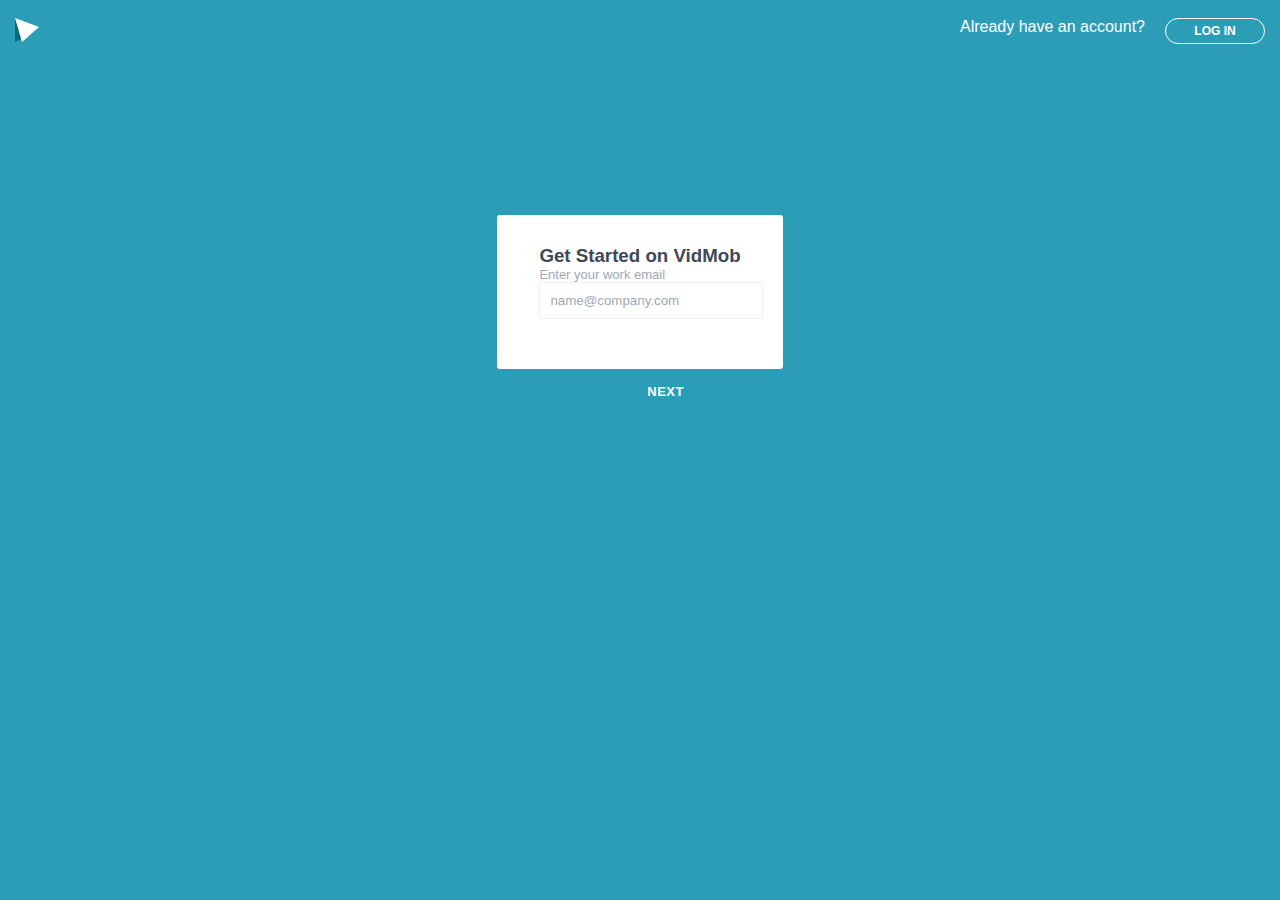
==== vidmob/existing-company/index.html @ b1630d72 "Add files via upload" ====
<!doctype html>
<html lang="en">
  <!-- Head Start -->
  <head>
    <!-- Required meta tags -->
    <meta charset="utf-8">
    <meta name="viewport" content="width=device-width, initial-scale=1, shrink-to-fit=no">

    <!-- Bootstrap CSS -->
    <link rel="stylesheet" href="https://stackpath.bootstrapcdn.com/bootstrap/4.1.1/css/bootstrap.min.css" integrity="sha384-WskhaSGFgHYWDcbwN70/dfYBj47jz9qbsMId/iRN3ewGhXQFZCSftd1LZCfmhktB" crossorigin="anonymous">
    <link rel="stylesheet" href="../css/styles.css">
    <link rel="shortcut icon" type="image/x-icon" href="../img/vidmob-logo.ico" />
    <title>1 - Default View</title>
  </head>
  <!-- Head End -->
  <!-- Body Start -->
  <body>
    <!-- Header Start -->
    <header>
        <img src="../img/vidmob-logo.svg" alt="vidmob-logo">
        <button class="login">Log in</button>
        <span class="account">Already have an account?</span>
    </header>

    <!-- Section Start -->
    <section class="starting-email">
      <!-- Container Start -->
      <div class="container">
        <!-- Row Start -->
        <div class="row">
          <!-- Column Start -->
          <div class="col-sm-6 offset-sm-3 get-started">

            <h3>Get Started on VidMob</h3>
            <p>Enter your work email</p>
            <hr />

            <!-- Form Start -->
            <form class="work-email" method="POST">
              <input type="email" required name="email" placeholder="name@company.com"/>
              <div>
                <button type="submit" class="next-button">Next</button>
              </div>
            </form>
            <!-- Form End -->
          </div>
          <!-- Column End -->
          
          <!-- Column Start -->
          <div class="col-sm-5 offset-sm-2 popup">
              <button class="close-popup">Close X </button>
              <!-- Popup Content Start -->
              <div class="popup-content">
                <img src="../img/email-popup.jpg" class="img-responsive" alt="email-popup"/>
                <h3> That looks familiar </h3>
                <p> That email looks like it's a part of an existing company. Check your email for an invite to your company.</p>
              </div>
              <!-- Popup Content End -->
          </div>
          <!-- Column End -->
        </div>
        <!-- Row End -->
      </div>
      <!-- Container End -->
    </section>
    <!-- Blur Background Popup Start -->
    <div class="mask"></div>
    <!-- Blur Background Popup End -->

    <!-- Optional JavaScript -->
    <!-- jQuery first, then Popper.js, then Bootstrap JS -->
    <script src="https://code.jquery.com/jquery-3.3.1.slim.min.js" integrity="sha384-q8i/X+965DzO0rT7abK41JStQIAqVgRVzpbzo5smXKp4YfRvH+8abtTE1Pi6jizo" crossorigin="anonymous"></script>
    <script src="https://cdnjs.cloudflare.com/ajax/libs/popper.js/1.14.3/umd/popper.min.js" integrity="sha384-ZMP7rVo3mIykV+2+9J3UJ46jBk0WLaUAdn689aCwoqbBJiSnjAK/l8WvCWPIPm49" crossorigin="anonymous"></script>
    <script src="https://stackpath.bootstrapcdn.com/bootstrap/4.1.1/js/bootstrap.min.js" integrity="sha384-smHYKdLADwkXOn1EmN1qk/HfnUcbVRZyYmZ4qpPea6sjB/pTJ0euyQp0Mk8ck+5T" crossorigin="anonymous"></script>
    <script src="../js/app.js"></script>
  </body>
  <!-- Body End -->
</html>
---- vidmob/css/styles.css ----
*{
	margin:0;
	border:0;
	font-family: 'proxima-nova', sans-serif;

}
body{
	background-color:rgba(44,157,183,1);
}
header{
	padding:18px 15px;
	color:white;
}
.login,.account{
	float:right;
	color:white;
}
.account{
	margin-right:20px;
}
.login{
	background:transparent;
	border:1px solid white;
	border-radius:99px;
	text-transform:uppercase;
	min-width:100px;
	font-size:12px;
	padding:5px;
	cursor: pointer;
	font-weight:600;
}

.login:hover{
	background-color:white;
	color:#1fbde1;
	font-weight:600;
}
.next-button{
	float:right;
	margin-top:30px;
	background-color:rgba(44,157,183,1);
	padding:15px;
	border-radius:99px;
	min-width:150px;
	color:white;
	text-transform: uppercase;
	font-weight:600;
	font-size:13px;
	letter-spacing:0.04em;
	cursor:pointer;
}
.next-button:hover{
	background-color:#1fbde1;
}

.starting-email,
.join-us-info{
	display:flex;
	flex-direction:column;
	justify-content: center;
	align-items:center;
	min-height:500px;
	width:100%;
}
.starting-email .get-started,
.join-us-info .join{
	background-color:white;
	padding:30px 42px;
	border-radius:3px;
}
h3{
	color:rgb(61,73,89);	
}
.starting-email .get-started p,
.join-us-info .join p{
	color:rgb(158,169,181);
	font-size:13px;
}

input{
	display:block;
	width:100%;
	padding:10px;
	border:1px solid rgb(238,240,243);
	border-radius:2px;
	margin-bottom:20px;
}
input[type="radio"]{
	width:auto;
	display:inline;
	background-color:#e99e16;

}
::placeholder{
	color:rgb(158,169,181);;
}

.popup{
	z-index:1;
	position:absolute;
	display:none;
}
.popup .close-popup{
	text-transform:uppercase;
	color:white;
	background-color:transparent;
	margin-right:100px;
	cursor:pointer;
	position:absolute;
	right:-90px;
	top:-30px;
}
.popup-content{
	background-color:white;
	position:relative;
	border-radius:3px;
	text-align:center;
	padding:40px;
}

.popup-content img{
	height:100px;
	margin-bottom:30px;
}
.popup-content h3{
	margin-bottom:30px;
}
.popup-content p {
	font-size:15px;
	color:rgb(158,169,181);
}
.mask {
  background: rgba(0,0,0,0.8);
  position: absolute;
  top: 0;
  left: 0;
  width: 100%;
  height: 100%;
  display:none;
}

.terms{
	color:#e2e6eb;
	margin-top:40px;
	font-size:12px;
}

.tooltip-inner{
    background: #de5454;
    color: #fff;
    text-align: center;
    font-weight: 700;
    width:100%;
    padding:20px;
    max-width:300px;
    font-size: 12px;
    font-weight: 500;
    line-height: 1.33;
    letter-spacing: -.2px;
    text-align: center;
}

.tooltip-arrow{
	  border-top-color: #de5454 !important;
}

.tooltip .arrow:before {
 border-bottom-color:#de5454 !important;
 border-top-color:#de5454 !important;
 }
.radio-button{
	position: relative;
    visibility: visible;
    width: 20px;
    height: 20px;
    margin: 0;
    padding: 3px 12px;
    background: url(../img/ic-unselected.svg) center no-repeat;
    cursor: pointer;
    transition: .5s linear all;
}
.radio-button:hover{
    background: url(../img/ic-unselected-hover.svg) center no-repeat;
}
.radio-margin{
	margin-left:7px;
}
.radio-selected {
	    background: url(../img/ic-selected.svg) center no-repeat;
}
.bootstrap-tagsinput .tag{
	color:rgb(158,169,181);
}
.tagsinput{
	margin-top:30px;
}
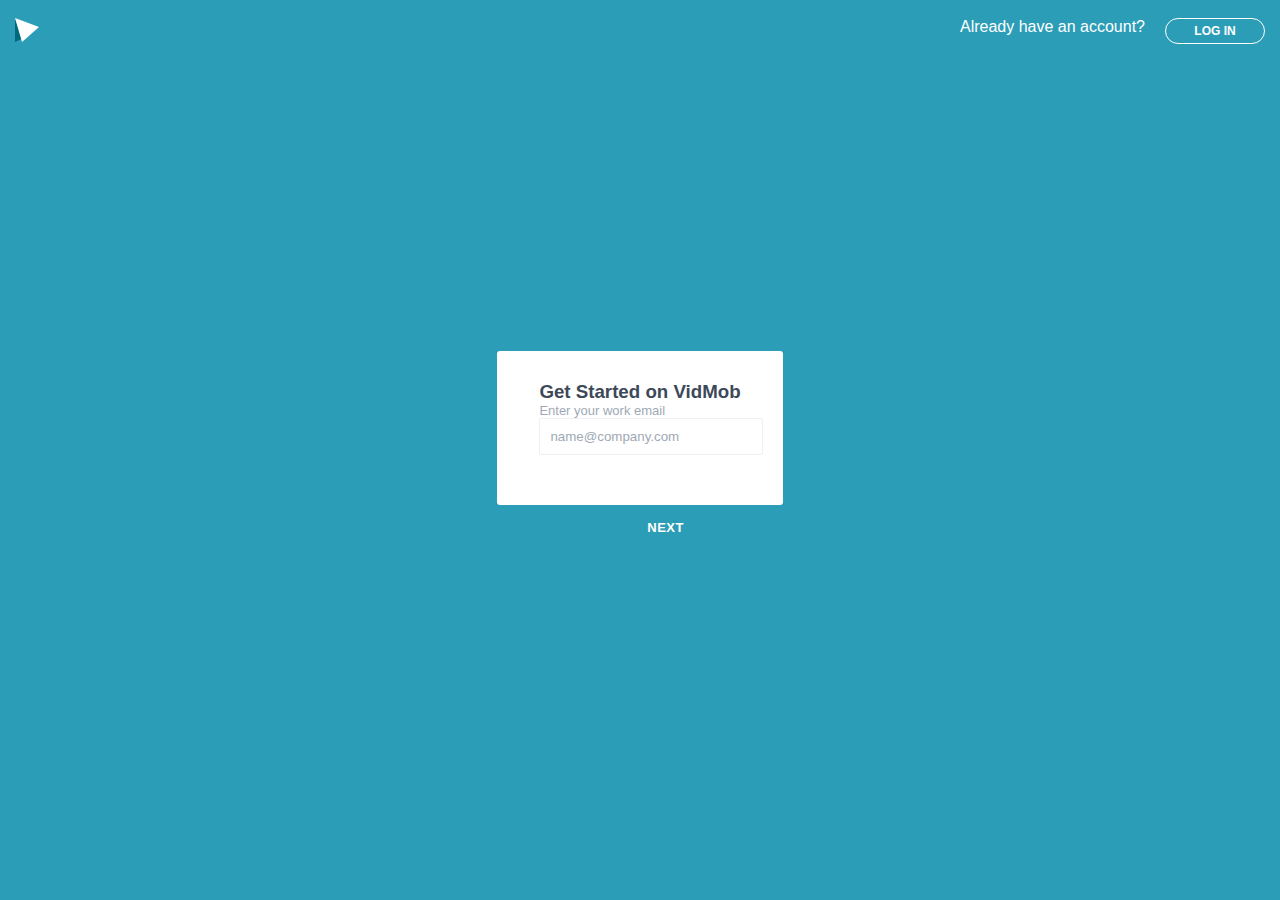
==== commit 5713adad: "Add files via upload" ====
--- a/vidmob/existing-company/index.html
+++ b/vidmob/existing-company/index.html
@@ -21,9 +21,8 @@
         <button class="login">Log in</button>
         <span class="account">Already have an account?</span>
     </header>
-
     <!-- Section Start -->
-    <section class="starting-email">
+    <section class="starting-email center">
       <!-- Container Start -->
       <div class="container">
         <!-- Row Start -->
@@ -34,7 +33,6 @@
             <h3>Get Started on VidMob</h3>
             <p>Enter your work email</p>
             <hr />
-
             <!-- Form Start -->
             <form class="work-email" method="POST">
               <input type="email" required name="email" placeholder="name@company.com"/>
@@ -45,9 +43,22 @@
             <!-- Form End -->
           </div>
           <!-- Column End -->
-          
+        </div>
+        <!-- Row End -->
+      </div>
+      <!-- Container End -->
+    </section>
+    <!-- Blur Background Popup Start -->
+    <div class="mask"></div>
+    <!-- Blur Background Popup End -->
+    <!-- Section Start -->
+    <section>
+      <!-- Container Start -->
+      <div class="container">
+        <!-- Row Start -->
+        <div class="row">
           <!-- Column Start -->
-          <div class="col-sm-5 offset-sm-2 popup">
+          <div class="col-sm-5 offset-sm-2 popup center">
               <button class="close-popup">Close X </button>
               <!-- Popup Content Start -->
               <div class="popup-content">
@@ -63,10 +74,7 @@
       </div>
       <!-- Container End -->
     </section>
-    <!-- Blur Background Popup Start -->
-    <div class="mask"></div>
-    <!-- Blur Background Popup End -->
-
+    <!--Section End-->
     <!-- Optional JavaScript -->
     <!-- jQuery first, then Popper.js, then Bootstrap JS -->
     <script src="https://code.jquery.com/jquery-3.3.1.slim.min.js" integrity="sha384-q8i/X+965DzO0rT7abK41JStQIAqVgRVzpbzo5smXKp4YfRvH+8abtTE1Pi6jizo" crossorigin="anonymous"></script>
@@ -75,4 +83,4 @@
     <script src="../js/app.js"></script>
   </body>
   <!-- Body End -->
-</html>+</html>
--- a/vidmob/css/styles.css
+++ b/vidmob/css/styles.css
@@ -2,7 +2,6 @@
 	margin:0;
 	border:0;
 	font-family: 'proxima-nova', sans-serif;
-
 }
 body{
 	background-color:rgba(44,157,183,1);
@@ -11,6 +10,39 @@
 	padding:18px 15px;
 	color:white;
 }
+a{
+	text-decoration: none;
+	color:#e2e6eb;
+}
+h3{
+	color:rgb(61,73,89);
+}
+input{
+	display:block;
+	width:100%;
+	padding:10px;
+	border:1px solid rgb(238,240,243);
+	border-radius:2px;
+	margin-bottom:20px;
+}
+input[type="radio"]{
+	width:auto;
+	display:inline;
+	background-color:#e99e16;
+}
+.center{
+	margin: 0;
+	position: absolute;
+	top: 50%;
+	left: 50%;
+	-ms-transform: translate(-50%, -50%);
+	transform: translate(-50%, -50%);
+}
+::placeholder{
+	color:rgb(158,169,181);
+}
+
+/*----------------------------------- Header Section Styles Start-----------------------------*/
 .login,.account{
 	float:right;
 	color:white;
@@ -35,6 +67,8 @@
 	color:#1fbde1;
 	font-weight:600;
 }
+/*-------------------------------------- Header Section Styles End-------------------------------*/
+/*---------------------------------------Button Styles-------------------------------------------*/
 .next-button{
 	float:right;
 	margin-top:30px;
@@ -53,6 +87,9 @@
 	background-color:#1fbde1;
 }
 
+/*------------------------------------------Button Styles End-----------------------------------*/
+/*-----------------------------------Get Started Section Styles Start---------------------------*/
+/*-----------------------------------Join Us Section Styles Start-------------------------------*/
 .starting-email,
 .join-us-info{
 	display:flex;
@@ -68,33 +105,15 @@
 	padding:30px 42px;
 	border-radius:3px;
 }
-h3{
-	color:rgb(61,73,89);	
-}
+
 .starting-email .get-started p,
 .join-us-info .join p{
 	color:rgb(158,169,181);
 	font-size:13px;
 }
-
-input{
-	display:block;
-	width:100%;
-	padding:10px;
-	border:1px solid rgb(238,240,243);
-	border-radius:2px;
-	margin-bottom:20px;
-}
-input[type="radio"]{
-	width:auto;
-	display:inline;
-	background-color:#e99e16;
-
-}
-::placeholder{
-	color:rgb(158,169,181);;
-}
-
+/*-----------------------------------Get Started Section Styles End----------------------------*/
+/*-----------------------------------Join Us Section Styles End--------------------------------*/
+/*-----------------------------------Popup for Existing Company-------------------------------*/
 .popup{
 	z-index:1;
 	position:absolute;
@@ -138,15 +157,16 @@
   height: 100%;
   display:none;
 }
-
+/*------------------------------------Popup for Existing Company End-----------------------------*/
 .terms{
 	color:#e2e6eb;
 	margin-top:40px;
 	font-size:12px;
 }
-
+/*------------------------------------Tooltip Styles for Error Start-----------------------------*/
 .tooltip-inner{
     background: #de5454;
+		opacity:1;
     color: #fff;
     text-align: center;
     font-weight: 700;
@@ -159,7 +179,9 @@
     letter-spacing: -.2px;
     text-align: center;
 }
-
+.tooltip.show{
+	opacity:1;
+}
 .tooltip-arrow{
 	  border-top-color: #de5454 !important;
 }
@@ -168,6 +190,8 @@
  border-bottom-color:#de5454 !important;
  border-top-color:#de5454 !important;
  }
+ /*--------------------------------Tooltip Styles for Error End----------------------------------*/
+ /*--------------------------------Radio Button Styles Start-------------------------------------*/
 .radio-button{
 	position: relative;
     visibility: visible;
@@ -186,11 +210,47 @@
 	margin-left:7px;
 }
 .radio-selected {
-	    background: url(../img/ic-selected.svg) center no-repeat;
-}
-.bootstrap-tagsinput .tag{
-	color:rgb(158,169,181);
+	background: url(../img/ic-selected.svg) center no-repeat;
+}
+/*--------------------------------Radio Button Styles End---------------------------------------*/
+/*--------------------Bootstrap Eaail Domain (Tags) Input Style Start---------------------------*/
+.bootstrap-tagsinput .tag {
+    color: #bdc4cc;
+    word-wrap:break-word;
+    display: block;
+    width: 49%;
+    padding: 3px;
+    float: left;
+    border: 1px solid #bdc4cc;
+    border-radius: 2px;
+    margin-bottom: 3px;
+    min-height: 30px;
+    text-align: center;
+    padding:3px;
+}
+.bootstrap-tagsinput .tag:hover {
+    color: black;
+
+}
+#tags-input1, #tags-input2{
+	display:none;
 }
 .tagsinput{
 	margin-top:30px;
-}+}
+.bootstrap-tagsinput{
+	width:100%;
+	margin-top:20px;
+}
+.bootstrap-tagsinput .tag [data-role="remove"] {
+    float: right;
+ }
+ .bootstrap-tagsinput .tag [data-role="remove"]:hover{
+ 	color:#de5454;
+ }
+.bootstrap-tagsinput .tag [data-role="remove"]:after {
+  font-family: FontAwesome;
+  content: "\f057";
+  width:50%;
+}
+/*-------------------------Bootstrap Email Domain (Tags) Input Style End------------------*/
